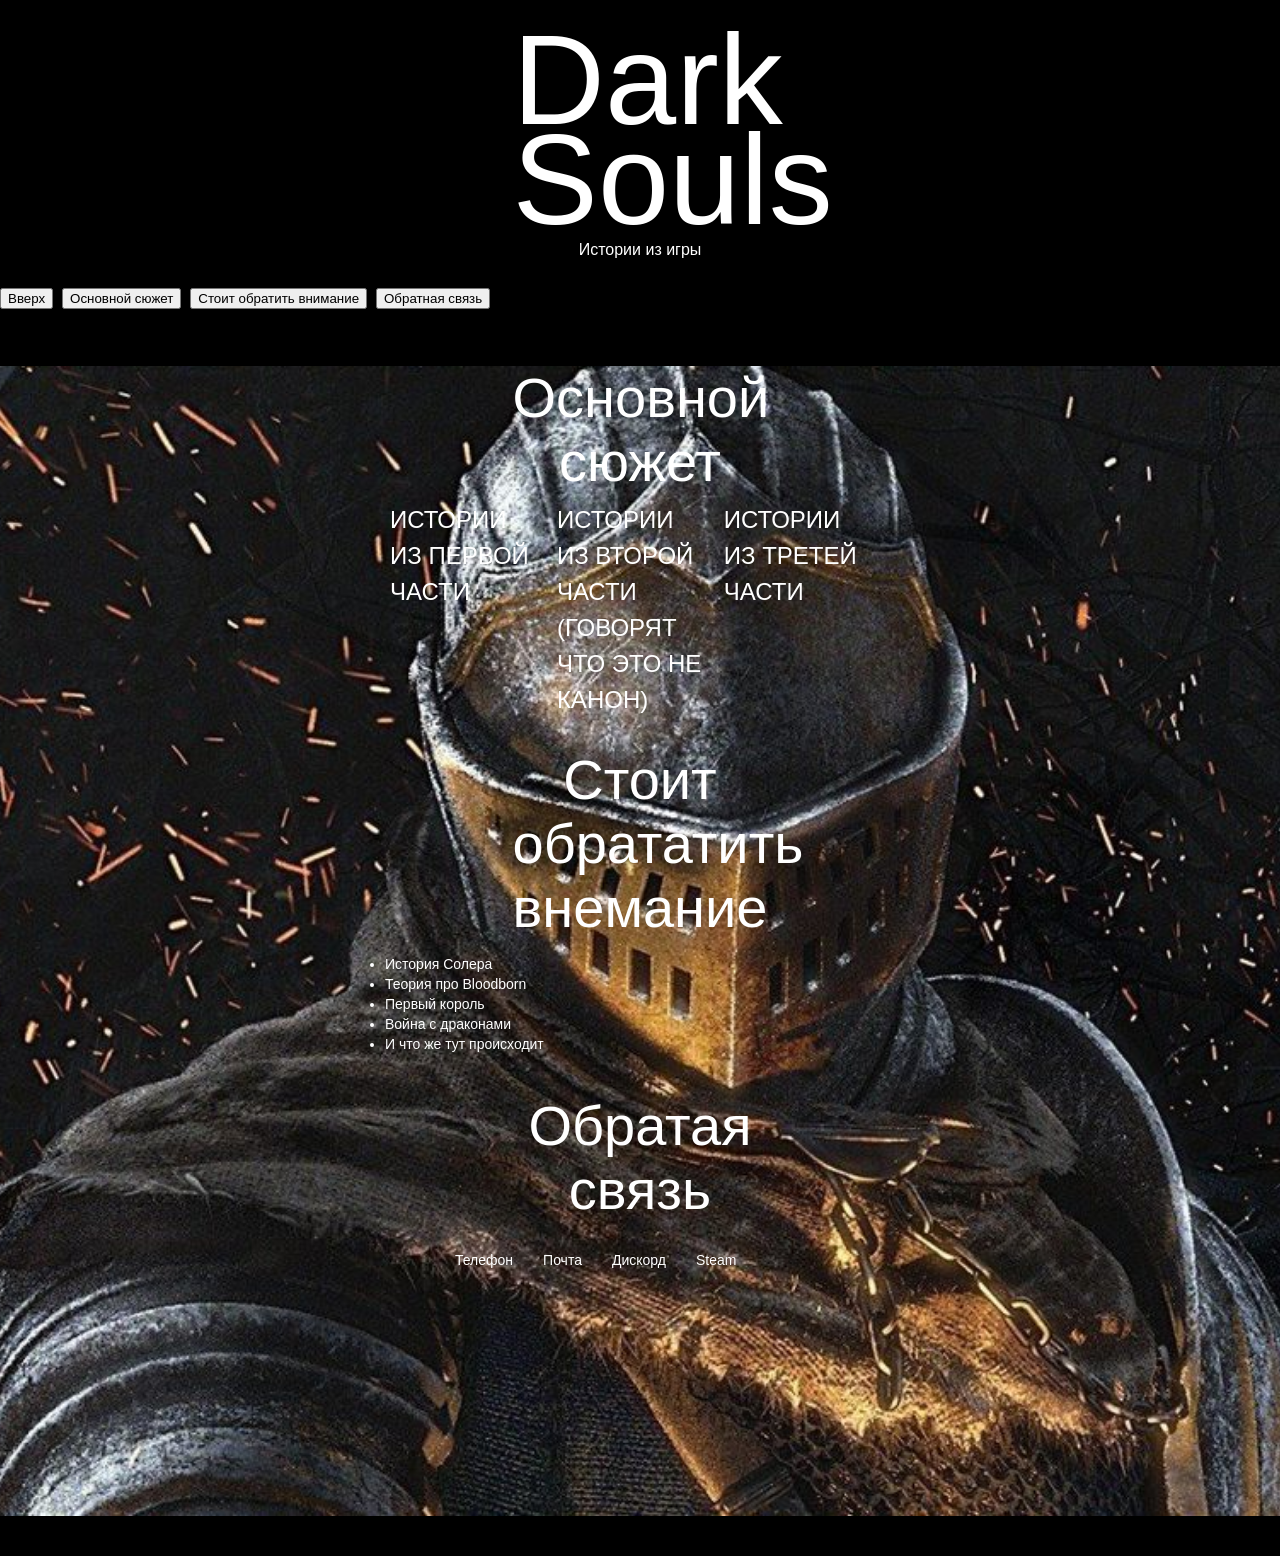
==== body_1.html @ 5212d7c7 "Add files via upload" ====
<!DOCTYPE html>
<html lang="ru">
  <head>
    <meta charset="utf-8">
    <title>Лор Dark souls</title>
    <link rel="stylesheet" href="face_1.css">
  </head>
  <body>
    <header class="site-header">
      <div class="container">
        <h1>Dark Souls</h1>
        <p>Истории из игры</p>
      </div>
      <div class = "top_bar">
        <input type = "button" value="Вверх">
        <input type="button" value="Основной сюжет">
        <input type="button" value= "Стоит обратить внимание">
        <input type="button" value="Обратная связь"> 
      </div>
    </header>
    <section class="ora">
    <div class="features">
      <h2>Основной сюжет</h2>
      <p>Истории из первой части</p>
      <p>Истории из второй части (говорят что это не канон)</p>
      <p>Истории из третей части</p>
    </div>

    <div class="advantages">
      <h2>Стоит обрататить внемание</h2>
      <ul class="advantages-list">
        <li>История Солера</li>
        <li>Теория про Bloodborn</li>
        <li>Первый король</li>
        <li>Война с драконами</li>
        <li>И что же тут происходит</li>
      </ul>
    </div>

    <div class ="contact">
      <h2>Обратая связь</h2>
      <ul class = "contact-list">
        <p>Телефон</p>
        <p>Почта</p>
        <p>Дискорд</p>
        <p>Steam</p>
      </ul>
    </div>
  </section>
    </footer>
  </body>
</html>
---- face_1.css ----
body {
  margin: 0;
  padding: 0;
  font-family: "Arial", sans-serif;
  font-size: 14px;
  line-height: 20px;
  background: rgb(0, 0, 0);
}

.top_bar input {
  margin-right: 5px;
  display: inline-block;
}

h1 {
  width: 255px;
  margin: 0 auto 8px;
  font-family: "Arial", sans-serif;
  text-align: center;
  font-weight: normal;
  font-size: 128px;
  line-height: 100px;
}

h2 {
  width: 255px;
  text-align: center;
  font-family: "Arial", sans-serif;
  font-weight: normal;
  font-size: 56px;
  line-height: 64px;
  margin: 0 auto 8px;
}

.container {
  width: 510px;
  margin: 0 auto;
  padding: 0 20px;
}
.ora{
  background: #bbb4b4 no-repeat center url("dark-souls-studio-working-on-2-unannounced-games_246g.1200.jpg");
  background-size: cover;
}

.site-header {
  min-width: 550px;
  height: 186px;
  margin-bottom: 150px;
  padding-top: 30px;
 
  color: #ffffff;
}

.site-header p {
  width: 255px;
  margin: 0 auto 26px;
  text-align: center;
  font-size: 16px;
  line-height: 24px;
  color: #ffffff; 
}



.features {
  width: 510px;
  margin: 0 auto 30px;
  padding: 0 20px;
  color: #ffffff;
}

.features p {
  display: inline-block;
  vertical-align: top;
  width: 30%;
  margin: 0 5px;
  background-repeat: no-repeat;
  background-position: center top;
  text-transform: uppercase;
  color: #ffffff;
  font-size: 24px;
  line-height: 36px;
}

.advantages {
  width: 510px;
  margin: 0 auto 40px;
  padding: 0 20px;
  color: #ffffff;
}

.advantages-list {
  padding: 0;
}

.contact{
  width: 510px;
  margin: 0 auto 40px;
  padding: 0 20px;
  color: #ffffff;
  
}

.contact-list{
  height: 20em;
  display: flex;
  text-align: center;
  color: #ffffff;
 
}
.contact-list p{
  margin-left: 30px;
  
}
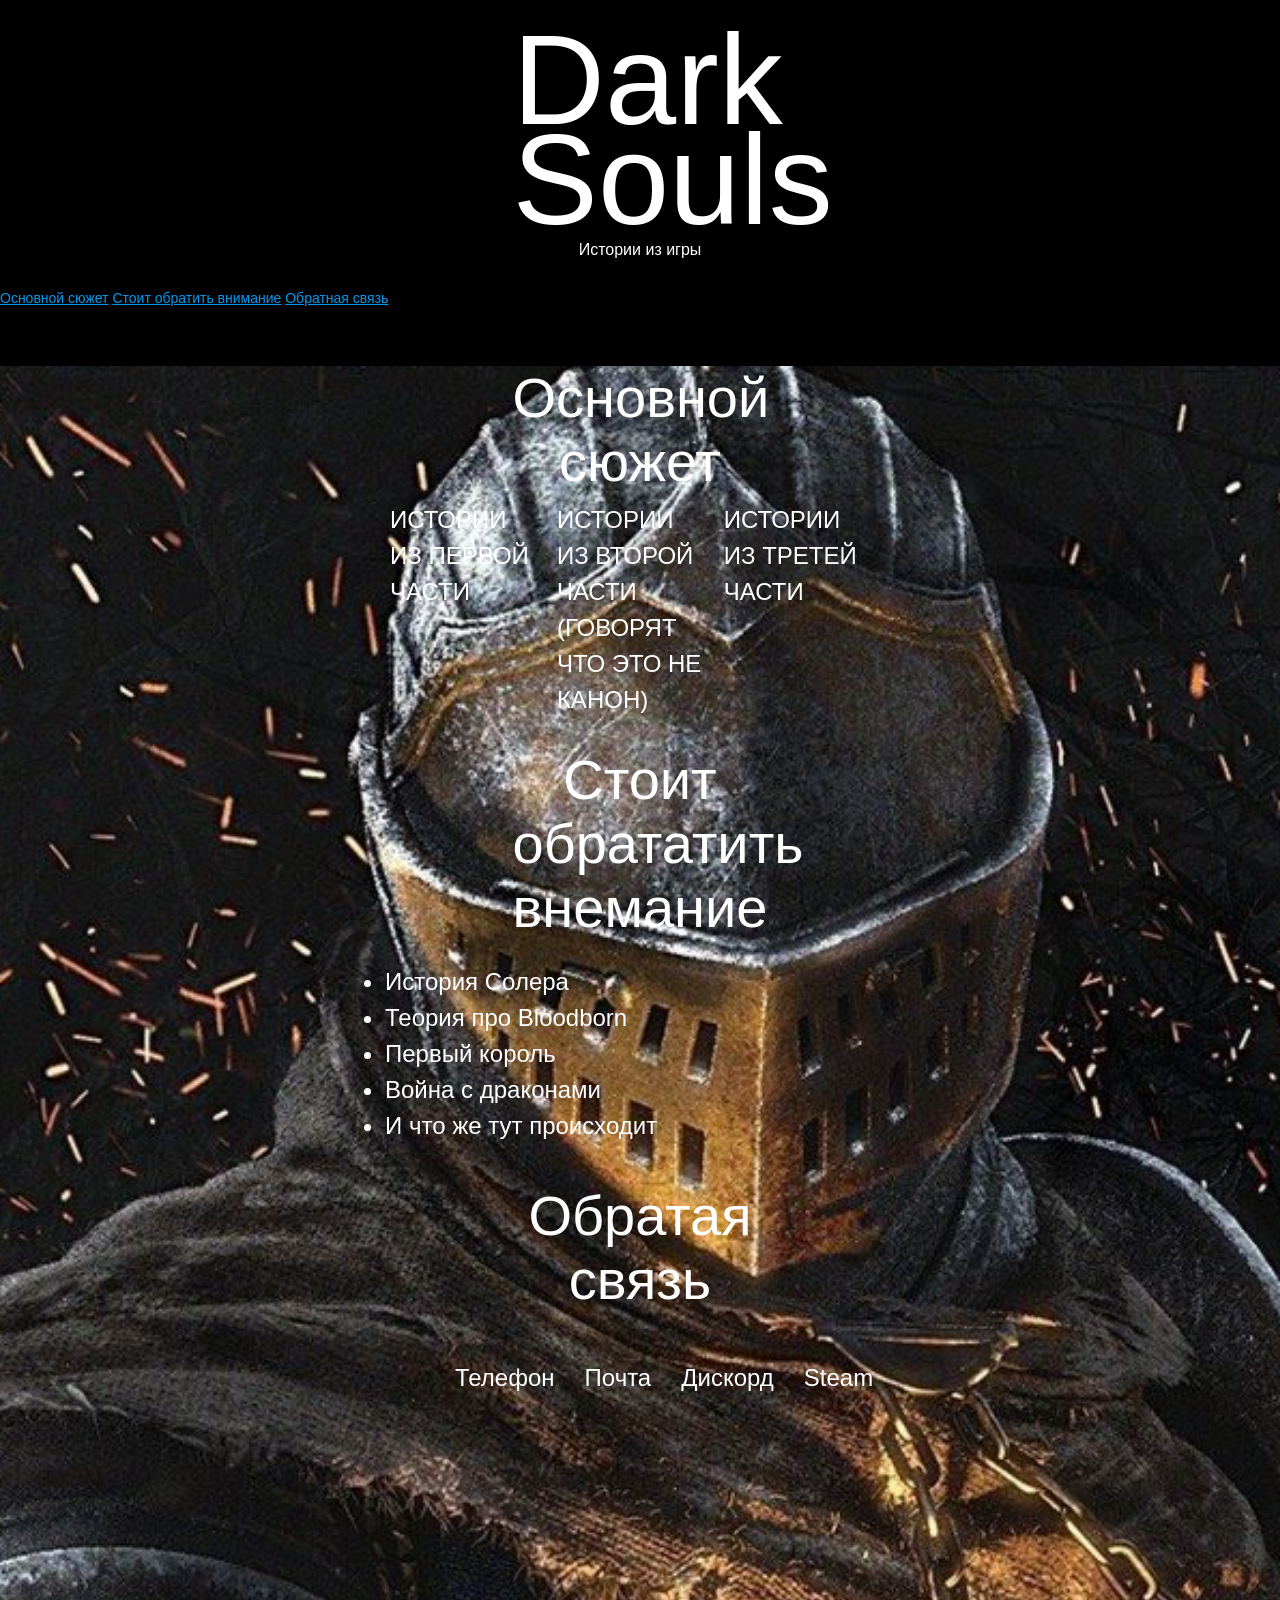
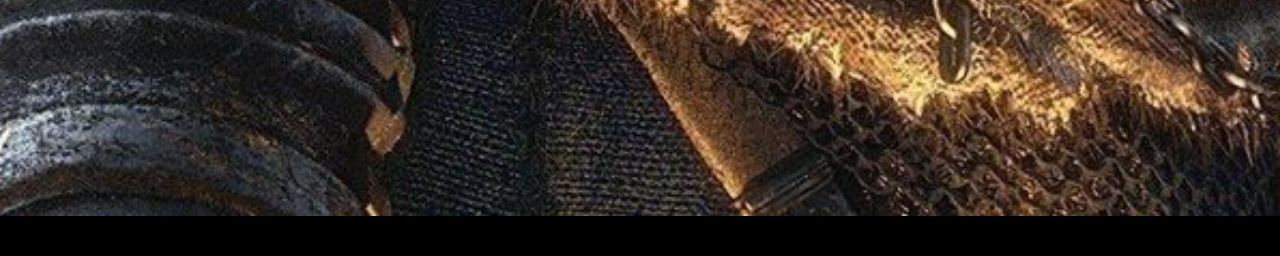
==== commit ea22db6a: "Add files via upload" ====
--- a/body_1.html
+++ b/body_1.html
@@ -11,23 +11,22 @@
         <h1>Dark Souls</h1>
         <p>Истории из игры</p>
       </div>
-      <div class = "top_bar">
-        <input type = "button" value="Вверх">
-        <input type="button" value="Основной сюжет">
-        <input type="button" value= "Стоит обратить внимание">
-        <input type="button" value="Обратная связь"> 
+      <div class = "top_bar"> 
+        <a href="#intro">Основной сюжет</a>
+        <a href="#guidelines">Стоит обратить внимание</a>
+        <a href="#contact">Обратная связь</a>
       </div>
     </header>
     <section class="ora">
     <div class="features">
-      <h2>Основной сюжет</h2>
+      <h2 id = "intro">Основной сюжет</h2>
       <p>Истории из первой части</p>
       <p>Истории из второй части (говорят что это не канон)</p>
       <p>Истории из третей части</p>
     </div>
 
     <div class="advantages">
-      <h2>Стоит обрататить внемание</h2>
+      <h2 id = "guidelines">Стоит обрататить внемание</h2>
       <ul class="advantages-list">
         <li>История Солера</li>
         <li>Теория про Bloodborn</li>
@@ -38,7 +37,7 @@
     </div>
 
     <div class ="contact">
-      <h2>Обратая связь</h2>
+      <h2 id = contact>Обратая связь</h2>
       <ul class = "contact-list">
         <p>Телефон</p>
         <p>Почта</p>
--- a/face_1.css
+++ b/face_1.css
@@ -9,7 +9,13 @@
 
 .top_bar input {
   margin-right: 5px;
-  display: inline-block;
+  display: inline-block;  
+}
+
+a[href] 
+{
+  color: #0099ef;
+  text-decoration-line: underline;
 }
 
 h1 {
@@ -91,6 +97,8 @@
 
 .advantages-list {
   padding: 0;
+  font-size: 24px;
+  line-height: 36px;
 }
 
 .contact{
@@ -106,7 +114,9 @@
   display: flex;
   text-align: center;
   color: #ffffff;
- 
+  font-size: 24px;
+  line-height: 36px;
+
 }
 .contact-list p{
   margin-left: 30px;
